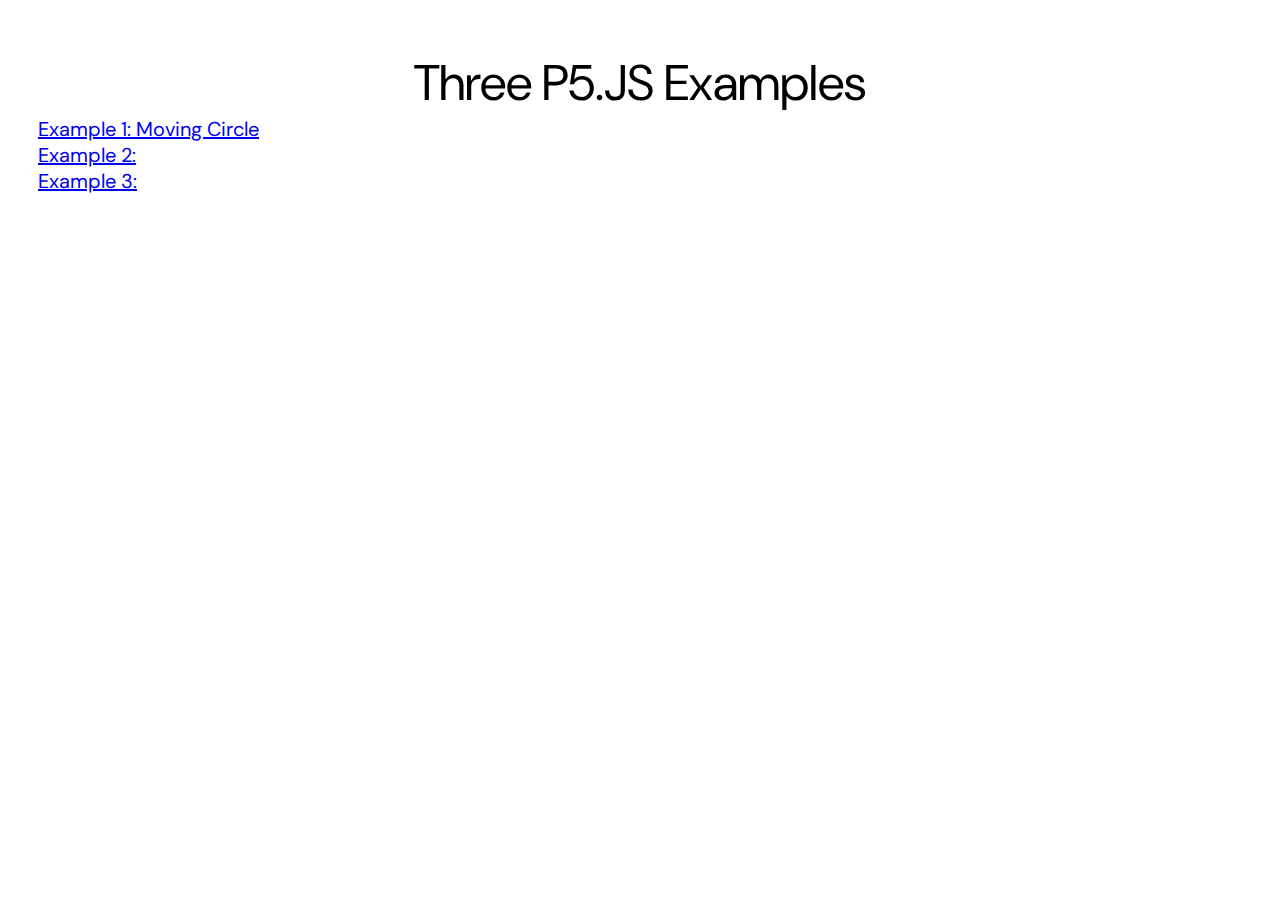
==== index.html @ bf71bcdc "Initial commit" ====
<!DOCTYPE html>
<html lang="en">
<head>
    <link rel="stylesheet" href="Styles/styles.css">
    <meta charset="UTF-8">
    <meta name="viewport" content="width=device-width, initial-scale=1.0">
    <style>
        @import url('https://fonts.googleapis.com/css2?family=DM+Sans:opsz@9..40&display=swap');
        </style>
    <title>Index</title>
</head>
<body>
   <header align="center">Three P5.JS Examples</header>
    <a class="example" href="Ex1.html">Example 1: Moving Circle</a>
    <br>
    <a class="example" href="Ex2.html">Example 2: </a>
    <br>
    <a class="example" href="Ex3.html">Example 3: </a>

</body>
</html>
---- Styles/styles.css ----
header{
    font-family: 'DM Sans', sans-serif;
    font-size: 50px;
    font-weight: 400;
    margin-top: 50px;
}
.example{
    font-family: 'DM Sans', sans-serif;
    font-size: 20px;
    font-weight: 400;
    margin-top: 50px;
    margin-left: 30px;
}
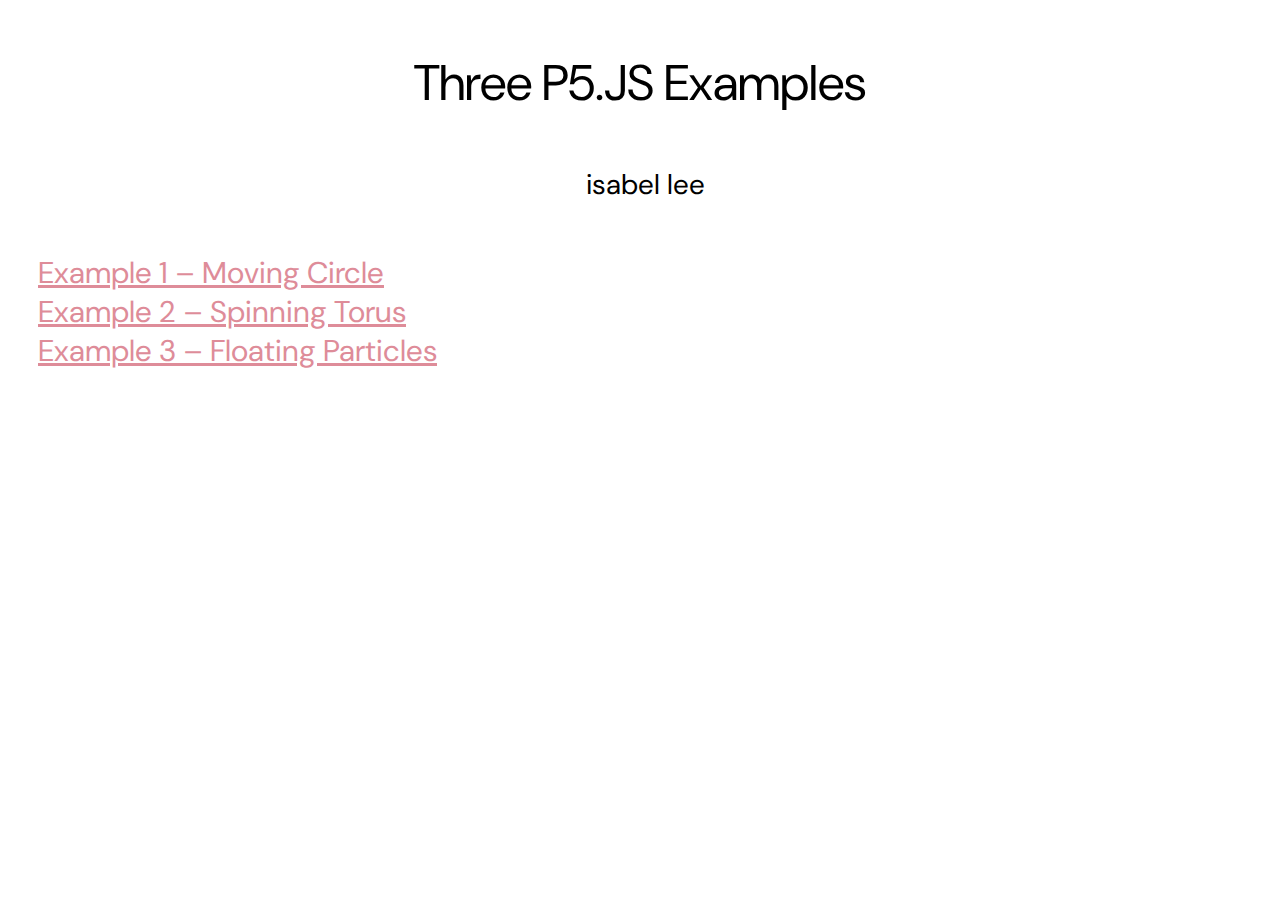
==== commit 1f8023d2: "updatedall" ====
--- a/index.html
+++ b/index.html
@@ -11,11 +11,13 @@
 </head>
 <body>
    <header align="center">Three P5.JS Examples</header>
-    <a class="example" href="Ex1.html">Example 1: Moving Circle</a>
+   <h2 align="center">isabel lee</h2>
+    <a class="example" href="Ex1.html">Example 1 – Moving Circle</a>
     <br>
-    <a class="example" href="Ex2.html">Example 2: </a>
+    <a class="example" href="Ex2.html">Example 2 – Spinning Torus</a>
     <br>
-    <a class="example" href="Ex3.html">Example 3: </a>
+    <a class="example" href="Ex3.html">Example 3 – Floating Particles
+    </a>
 
 </body>
 </html>--- a/Styles/styles.css
+++ b/Styles/styles.css
@@ -3,11 +3,29 @@
     font-size: 50px;
     font-weight: 400;
     margin-top: 50px;
+    margin-bottom: 50px;
+}
+h2{
+    font-family: 'DM Sans', sans-serif;
+    font-size: 28px;
+    font-weight: 400;
+    margin-top: 50px;
+    margin-bottom: 50px;
+    margin-left: 10px;
 }
 .example{
     font-family: 'DM Sans', sans-serif;
-    font-size: 20px;
+    font-size: 30px;
     font-weight: 400;
-    margin-top: 50px;
     margin-left: 30px;
+    color: rgb(222, 140, 153);
 }
+.back{
+    font-family: 'DM Sans', sans-serif;
+    font-size: 30px;
+    font-weight: 400;
+    margin-left: 10px;
+    color: pink;
+}
+
+
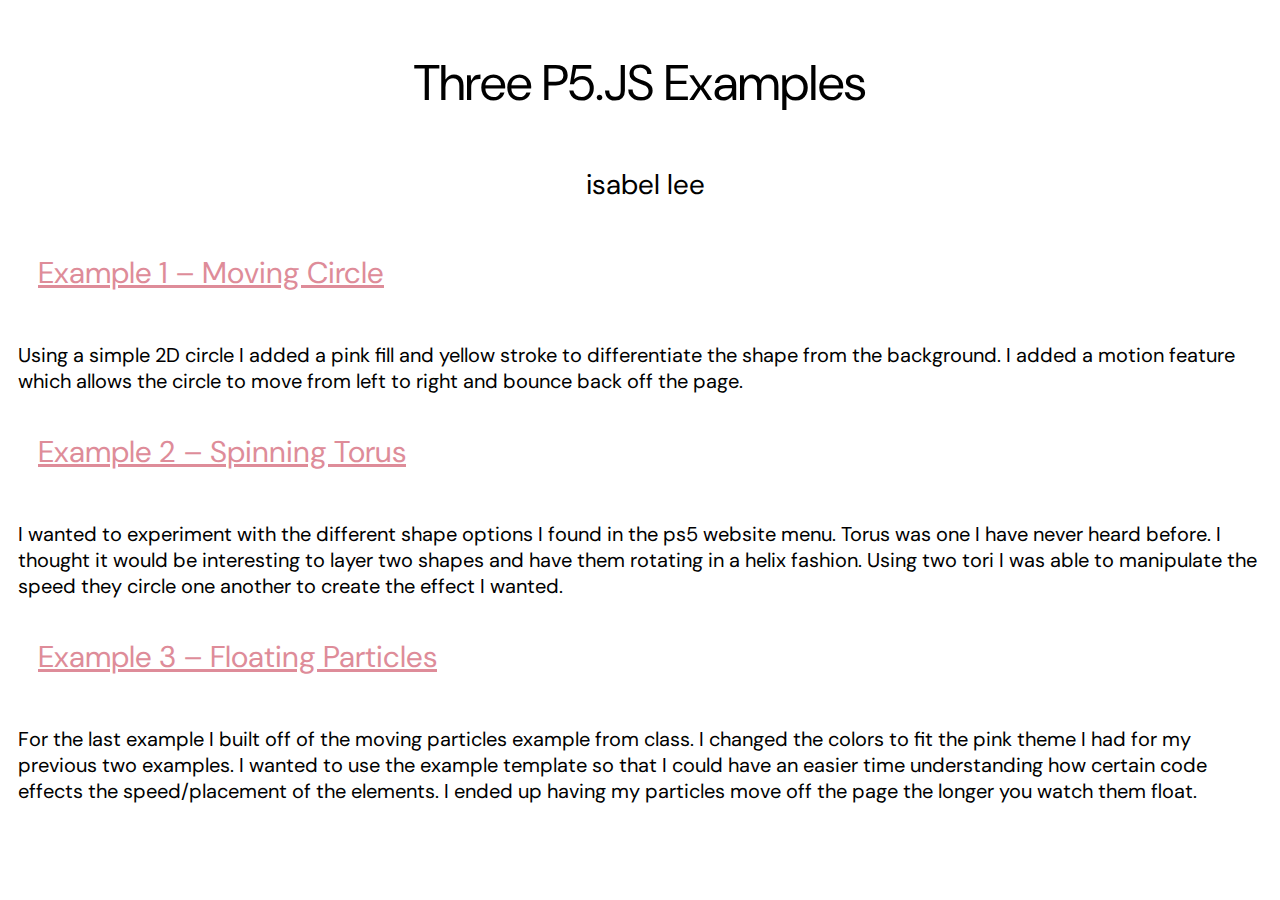
==== commit 76ffa141: "added paragraph summary" ====
--- a/index.html
+++ b/index.html
@@ -14,10 +14,16 @@
    <h2 align="center">isabel lee</h2>
     <a class="example" href="Ex1.html">Example 1 – Moving Circle</a>
     <br>
+    <p>Using a simple 2D circle I added a pink fill and yellow stroke to differentiate the shape from the background. I added a motion feature which allows the circle to move from left to right and bounce back off the page.</p>
+    <br>
     <a class="example" href="Ex2.html">Example 2 – Spinning Torus</a>
+    <br>
+    <p>I wanted to experiment with the different shape options I found in the ps5 website menu. Torus was one I have never heard before. I thought it would be interesting to layer two shapes and have them rotating in a helix fashion. Using two tori I was able to manipulate the speed they circle one another to create the effect I wanted.</p>
     <br>
     <a class="example" href="Ex3.html">Example 3 – Floating Particles
     </a>
+    <br>
+    <p>For the last example I built off of the moving particles example from class. I changed the colors to fit the pink theme I had for my previous two examples. I wanted to use the example template so that I could have an easier time understanding how certain code effects the speed/placement of the elements. I ended up having my particles move off the page the longer you watch them float.</p>
 
 </body>
 </html>--- a/Styles/styles.css
+++ b/Styles/styles.css
@@ -27,5 +27,12 @@
     margin-left: 10px;
     color: pink;
 }
+p{
+    font-family: 'DM Sans', sans-serif;
+    font-size: 20px;
+    font-weight: 400;
+    margin-top: 50px;
+    margin-left: 10px;
+}
 
 
